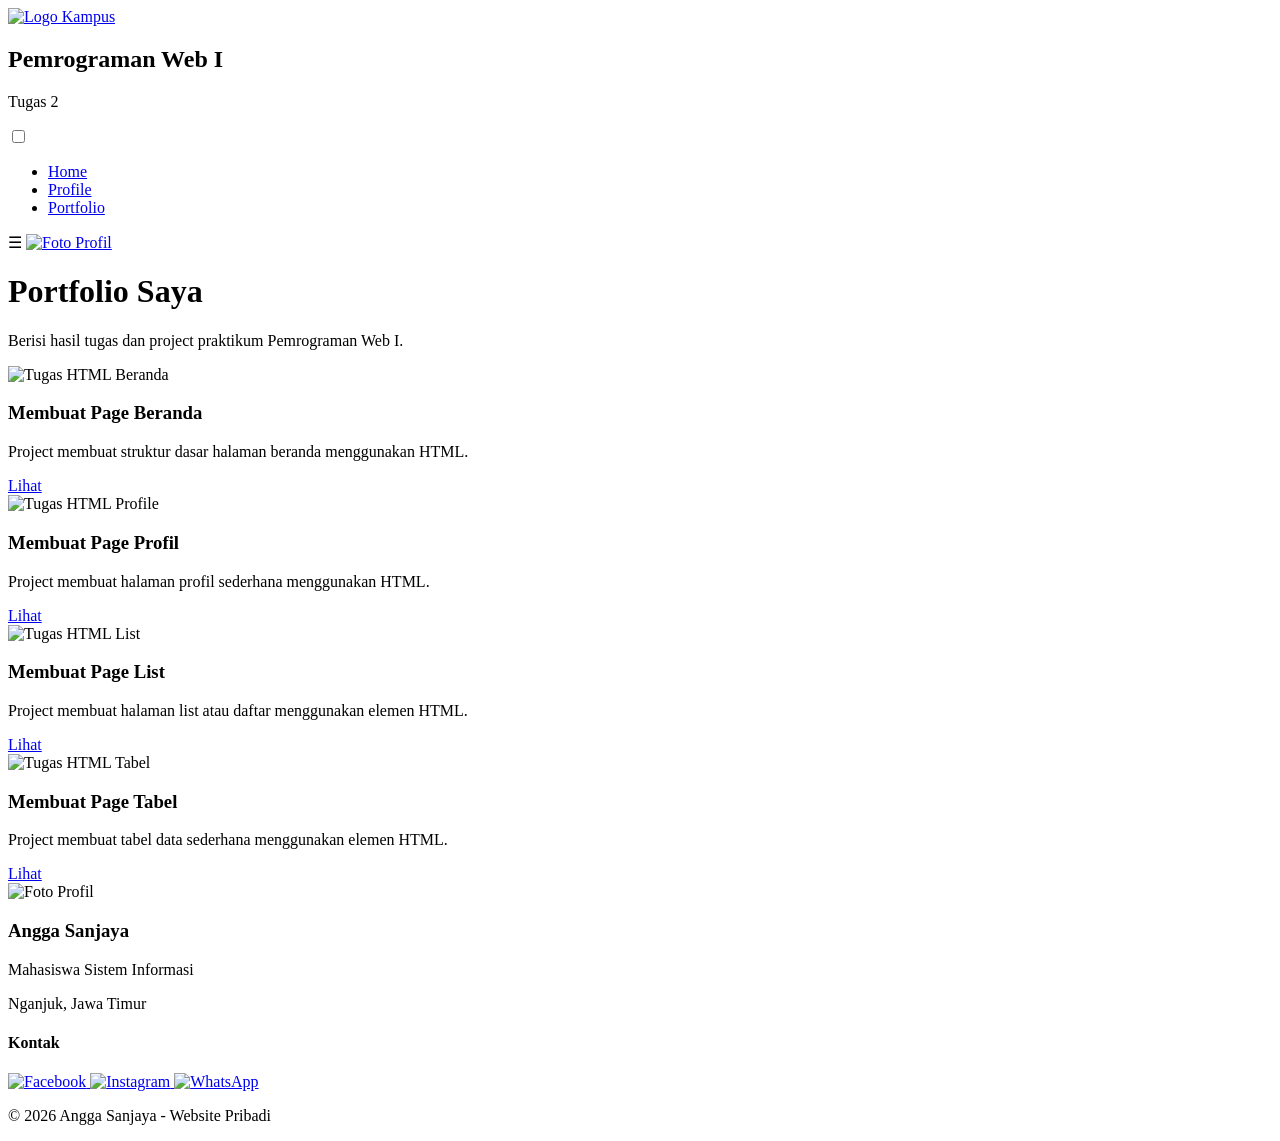
==== html/portfolio.html @ 547ad49d "Normalize portfolio filename, fix HTML links, and prepare repository for new GitHub origin" ====
<!DOCTYPE html>
<html lang="id">

<head>
    <meta charset="UTF-8">
    <meta name="viewport" content="width=device-width, initial-scale=1.0">
    <title>Portfolio</title>

    <!-- CSS -->
    <link rel="stylesheet" href="../css/styles.css">

    <!-- Icon Tab -->
    <link rel="icon" type="image/png" href="../img/logoITM.png">
</head>

<body>

    <!-- ================= NAVBAR ================= -->
    <nav class="navbar">
        <div class="logo-area">
            <a href="index.html">
                <img src="../img/logoITM.png" alt="Logo Kampus" class="logo">
            </a>

            <div class="logo-text">
                <h1>Pemrograman Web I</h1>
                <p>Tugas 2</p>
            </div>
        </div>

        <input type="checkbox" id="menu-toggle">

        <ul class="nav-menu">
            <li><a href="index.html">Home</a></li>
            <li><a href="profile.html">Profile</a></li>
            <li><a href="portfolio.html">Portfolio</a></li>
        </ul>

        <div class="nav-right">
            <label for="menu-toggle" class="hamburger">☰</label>
            <a href="profile.html">
                <img src="../img/me_BGbiru.jpg" alt="Foto Profil" class="profile">
            </a>
        </div>
    </nav>

    <!-- ================= PORTFOLIO CONTENT ================= -->
    <main class="portfolio-section">
        <div class="portfolio-header">
            <h1>Portfolio Saya</h1>
            <p>Berisi hasil tugas dan project praktikum Pemrograman Web I.</p>
        </div>

        <div class="portfolio-grid">

            <!-- Card 1 -->
            <div class="portfolio-card">
                <img src="../img/tugas1.png" alt="Tugas HTML Beranda">
                <div class="card-content">
                    <h3>Membuat Page Beranda</h3>
                    <p>Project membuat struktur dasar halaman beranda menggunakan HTML.</p>
                    <a href="#" class="card-btn">Lihat</a>
                </div>
            </div>

            <!-- Card 2 -->
            <div class="portfolio-card">
                <img src="../img/tugas2.png" alt="Tugas HTML Profile">
                <div class="card-content">
                    <h3>Membuat Page Profil</h3>
                    <p>Project membuat halaman profil sederhana menggunakan HTML.</p>
                    <a href="#" class="card-btn">Lihat</a>
                </div>
            </div>

            <!-- Card 3 -->
            <div class="portfolio-card">
                <img src="../img/tugas3.png" alt="Tugas HTML List">
                <div class="card-content">
                    <h3>Membuat Page List</h3>
                    <p>Project membuat halaman list atau daftar menggunakan elemen HTML.</p>
                    <a href="#" class="card-btn">Lihat</a>
                </div>
            </div>

            <!-- Card 4 -->
            <div class="portfolio-card">
                <img src="../img/tugas4.png" alt="Tugas HTML Tabel">
                <div class="card-content">
                    <h3>Membuat Page Tabel</h3>
                    <p>Project membuat tabel data sederhana menggunakan elemen HTML.</p>
                    <a href="#" class="card-btn">Lihat</a>
                </div>
            </div>

        </div>
    </main>

    <!-- ================= FOOTER ================= -->
    <footer class="footer">
        <div class="footer-content">
            <img src="../img/me_BGbiru.jpg" alt="Foto Profil" class="footer-profile">

            <h3>Angga Sanjaya</h3>
            <p>Mahasiswa Sistem Informasi</p>
            <p>Nganjuk, Jawa Timur</p>

            <div class="footer-social">
                <h4>Kontak</h4>

                <div class="social">
                    <a href="https://www.facebook.com/share/1EUaZshacR" target="_blank">
                        <img src="../icon/facebook.png" alt="Facebook">
                    </a>

                    <a href="https://www.instagram.com/sehzade_pasha30/" target="_blank">
                        <img src="../icon/instagram.png" alt="Instagram">
                    </a>

                    <a href="https://wa.me/6283821856361" target="_blank">
                        <img src="../icon/whatsapp.png" alt="WhatsApp">
                    </a>
                </div>
            </div>
        </div>

        <div class="footer-bottom">
            <p>© 2026 Angga Sanjaya - Website Pribadi</p>
        </div>
    </footer>

</body>

</html>
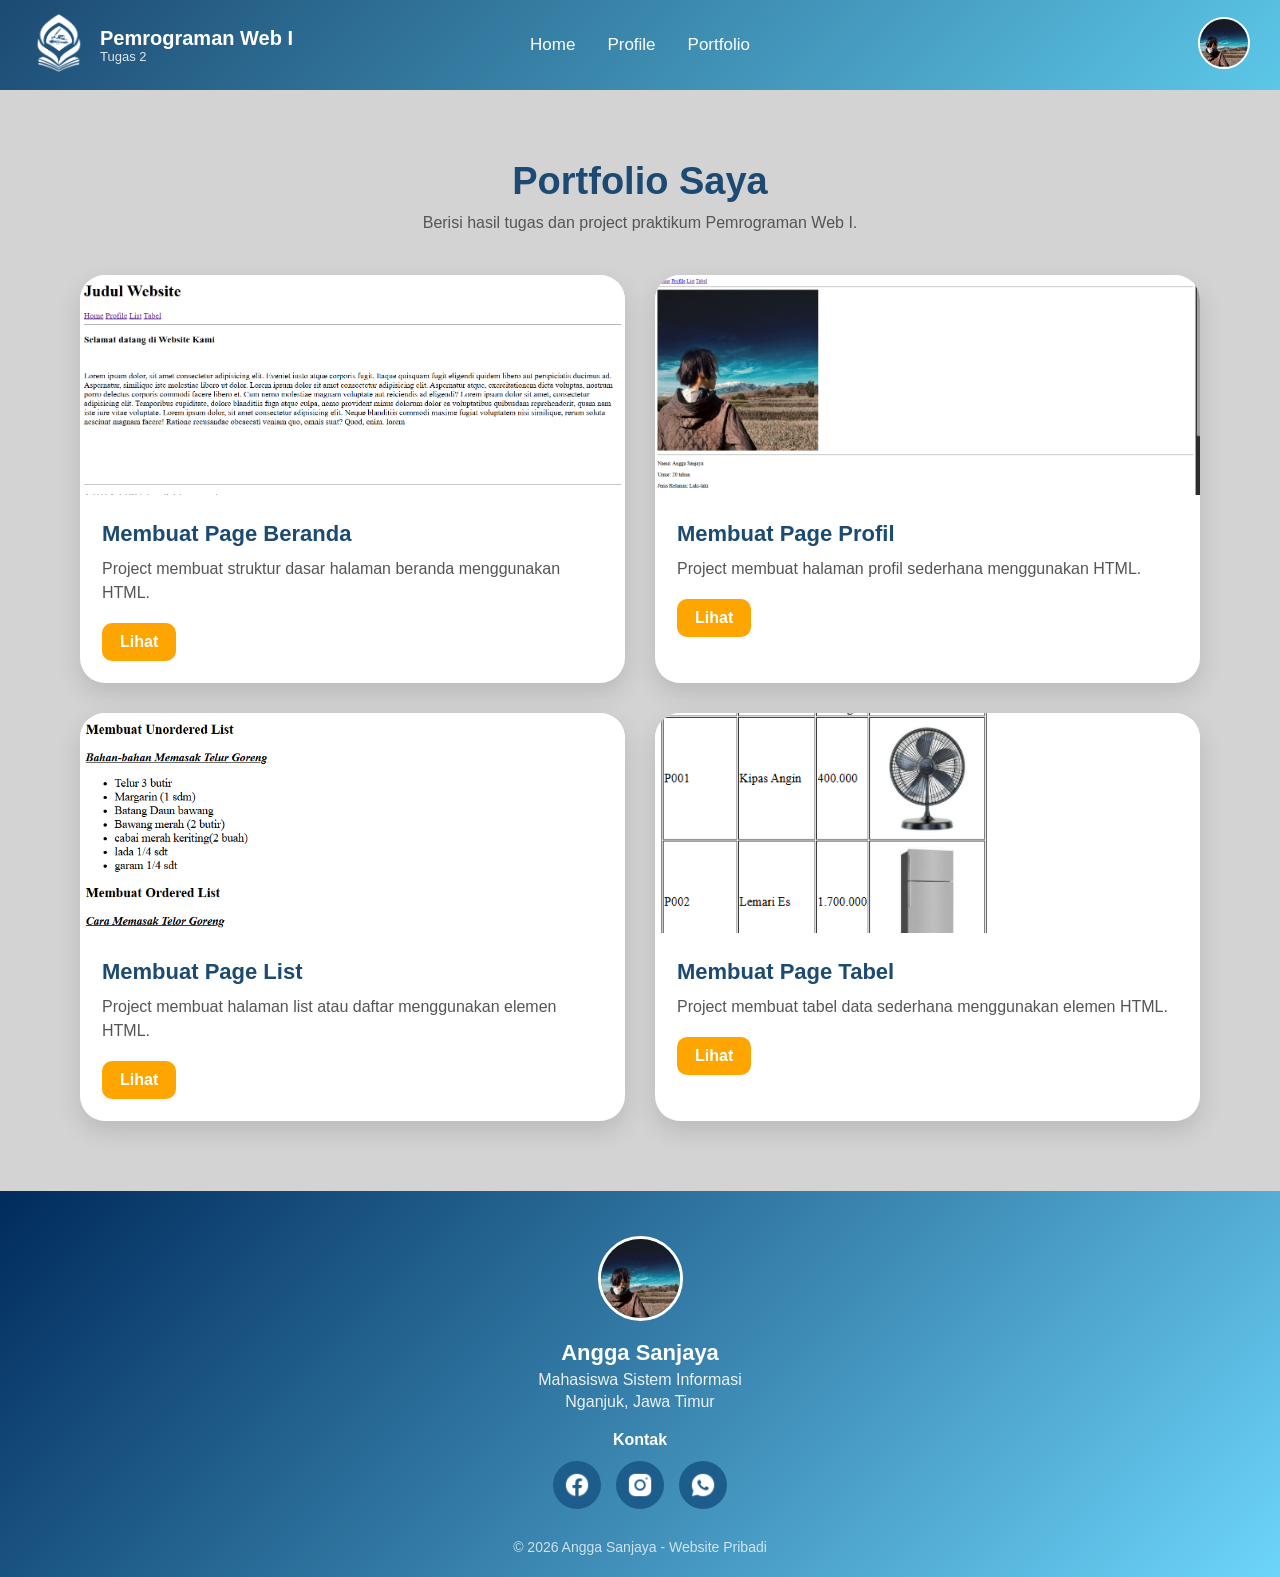
==== commit e25e0288: "Fix Vercel static deployment paths" ====
--- a/html/portfolio.html
+++ b/html/portfolio.html
@@ -7,10 +7,10 @@
     <title>Portfolio</title>
 
     <!-- CSS -->
-    <link rel="stylesheet" href="../css/styles.css">
+    <link rel="stylesheet" href="/css/styles.css">
 
     <!-- Icon Tab -->
-    <link rel="icon" type="image/png" href="../img/logoITM.png">
+    <link rel="icon" type="image/png" href="/img/logoITM.png">
 </head>
 
 <body>
@@ -19,7 +19,7 @@
     <nav class="navbar">
         <div class="logo-area">
             <a href="index.html">
-                <img src="../img/logoITM.png" alt="Logo Kampus" class="logo">
+                <img src="/img/logoITM.png" alt="Logo Kampus" class="logo">
             </a>
 
             <div class="logo-text">
@@ -37,9 +37,9 @@
         </ul>
 
         <div class="nav-right">
-            <label for="menu-toggle" class="hamburger">☰</label>
+            <label for="menu-toggle" class="hamburger">&#9776;</label>
             <a href="profile.html">
-                <img src="../img/me_BGbiru.jpg" alt="Foto Profil" class="profile">
+                <img src="/img/me_BGbiru.jpg" alt="Foto Profil" class="profile">
             </a>
         </div>
     </nav>
@@ -55,7 +55,7 @@
 
             <!-- Card 1 -->
             <div class="portfolio-card">
-                <img src="../img/tugas1.png" alt="Tugas HTML Beranda">
+                <img src="/img/tugas1.png" alt="Tugas HTML Beranda">
                 <div class="card-content">
                     <h3>Membuat Page Beranda</h3>
                     <p>Project membuat struktur dasar halaman beranda menggunakan HTML.</p>
@@ -65,7 +65,7 @@
 
             <!-- Card 2 -->
             <div class="portfolio-card">
-                <img src="../img/tugas2.png" alt="Tugas HTML Profile">
+                <img src="/img/tugas2.png" alt="Tugas HTML Profile">
                 <div class="card-content">
                     <h3>Membuat Page Profil</h3>
                     <p>Project membuat halaman profil sederhana menggunakan HTML.</p>
@@ -75,7 +75,7 @@
 
             <!-- Card 3 -->
             <div class="portfolio-card">
-                <img src="../img/tugas3.png" alt="Tugas HTML List">
+                <img src="/img/tugas3.png" alt="Tugas HTML List">
                 <div class="card-content">
                     <h3>Membuat Page List</h3>
                     <p>Project membuat halaman list atau daftar menggunakan elemen HTML.</p>
@@ -85,7 +85,7 @@
 
             <!-- Card 4 -->
             <div class="portfolio-card">
-                <img src="../img/tugas4.png" alt="Tugas HTML Tabel">
+                <img src="/img/tugas4.png" alt="Tugas HTML Tabel">
                 <div class="card-content">
                     <h3>Membuat Page Tabel</h3>
                     <p>Project membuat tabel data sederhana menggunakan elemen HTML.</p>
@@ -99,7 +99,7 @@
     <!-- ================= FOOTER ================= -->
     <footer class="footer">
         <div class="footer-content">
-            <img src="../img/me_BGbiru.jpg" alt="Foto Profil" class="footer-profile">
+            <img src="/img/me_BGbiru.jpg" alt="Foto Profil" class="footer-profile">
 
             <h3>Angga Sanjaya</h3>
             <p>Mahasiswa Sistem Informasi</p>
@@ -110,25 +110,25 @@
 
                 <div class="social">
                     <a href="https://www.facebook.com/share/1EUaZshacR" target="_blank">
-                        <img src="../icon/facebook.png" alt="Facebook">
+                        <img src="/icon/facebook.png" alt="Facebook">
                     </a>
 
                     <a href="https://www.instagram.com/sehzade_pasha30/" target="_blank">
-                        <img src="../icon/instagram.png" alt="Instagram">
+                        <img src="/icon/instagram.png" alt="Instagram">
                     </a>
 
                     <a href="https://wa.me/6283821856361" target="_blank">
-                        <img src="../icon/whatsapp.png" alt="WhatsApp">
+                        <img src="/icon/whatsapp.png" alt="WhatsApp">
                     </a>
                 </div>
             </div>
         </div>
 
         <div class="footer-bottom">
-            <p>© 2026 Angga Sanjaya - Website Pribadi</p>
+            <p>&copy; 2026 Angga Sanjaya - Website Pribadi</p>
         </div>
     </footer>
 
 </body>
 
-</html>+</html>
--- a/css/styles.css
+++ b/css/styles.css
@@ -0,0 +1,660 @@
+/* ================= RESET ================= */
+* {
+    margin: 0;
+    padding: 0;
+    box-sizing: border-box;
+}
+
+html {
+    scroll-behavior: smooth;
+}
+
+body {
+    font-family: 'Poppins', Arial, sans-serif;
+    background-color: #f6f6f8;
+}
+
+/* ================= NAVBAR ================= */
+.navbar {
+    position: relative;
+    display: grid;
+    grid-template-columns: 1fr auto 1fr;
+    align-items: center;
+    background: linear-gradient(135deg, #1c4a73, #5cc7e8);
+    padding: 14px 30px;
+    min-height: 90px;
+    z-index: 1000;
+}
+
+/* kiri navbar */
+.logo-area {
+    justify-self: start;
+    display: flex;
+    align-items: center;
+    gap: 12px;
+}
+
+.logo {
+    width: 58px;
+    height: 58px;
+    object-fit: contain;
+}
+
+.logo-text h1 {
+    font-size: 20px;
+    color: white;
+    line-height: 1.1;
+}
+
+.logo-text p {
+    font-size: 13px;
+    color: white;
+    opacity: 0.85;
+}
+
+/* menu tengah */
+.nav-menu {
+    justify-self: center;
+    display: flex;
+    align-items: center;
+    list-style: none;
+    gap: 32px;
+}
+
+.nav-menu a {
+    color: white;
+    text-decoration: none;
+    font-size: 17px;
+    font-weight: 500;
+    transition: 0.3s;
+}
+
+.nav-menu a:hover {
+    color: orange;
+}
+
+/* kanan navbar */
+.nav-right {
+    justify-self: end;
+    display: flex;
+    align-items: center;
+    gap: 12px;
+}
+
+.profile {
+    width: 52px;
+    height: 52px;
+    min-width: 52px;
+    border-radius: 50%;
+    object-fit: cover;
+    border: 2px solid white;
+}
+
+#menu-toggle {
+    display: none;
+}
+
+.hamburger {
+    display: none;
+    font-size: 30px;
+    color: white;
+    cursor: pointer;
+}
+
+/* ================= HERO / HOME ================= */
+.hero {
+    min-height: 100vh;
+    background: url('../img/kolasefotoku_landscape.jpeg') center/cover no-repeat;
+    display: flex;
+    align-items: center;
+    padding: 60px;
+    color: white;
+    position: relative;
+}
+
+.hero::before {
+    content: "";
+    position: absolute;
+    inset: 0;
+    background: rgba(0, 0, 0, 0.5);
+}
+
+.hero-text {
+    position: relative;
+    max-width: 520px;
+}
+
+.hero h1 {
+    font-size: 48px;
+    line-height: 1.1;
+    margin-bottom: 12px;
+}
+
+.hero p {
+    margin-bottom: 15px;
+    line-height: 1.5;
+}
+
+.caption {
+    font-size: 13px;
+    opacity: 0.8;
+    font-style: italic;
+}
+
+.btn {
+    display: inline-block;
+    background: linear-gradient(135deg, rgb(195, 127, 0), rgb(215, 173, 17));
+    padding: 12px 22px;
+    color: white;
+    text-decoration: none;
+    border-radius: 8px;
+    font-size: 18px;
+    font-weight: bold;
+    transition: 0.3s;
+}
+
+.btn:hover {
+    background: #e69500;
+    transform: translateY(-3px);
+    box-shadow: 0 6px 15px rgba(0, 0, 0, 0.25);
+}
+
+.btn:active {
+    transform: scale(0.95);
+}
+
+/* ================= PROFIL ================= */
+.profil-section {
+    min-height: 100vh;
+    background-color: #d3d3d3;
+    display: grid;
+    grid-template-columns: 42% 58%;
+    gap: 35px;
+    padding: 70px 80px 100px;
+    align-items: center;
+}
+
+.profil-card-left {
+    width: 100%;
+    max-width: 420px;
+    height: 560px;
+    margin: auto;
+    border-radius: 35px;
+    position: relative;
+}
+
+.video-box {
+    width: 100%;
+    height: 100%;
+    border-radius: 35px;
+    overflow: hidden;
+    background-color: #111;
+    box-shadow: 0 10px 25px rgba(0, 0, 0, 0.25);
+}
+
+.video-box video,
+.video-box img {
+    width: 100%;
+    height: 100%;
+    object-fit: cover;
+}
+
+.foto-profil {
+    position: absolute;
+    left: 50%;
+    bottom: -55px;
+    transform: translateX(-50%);
+    width: 125px;
+    height: 125px;
+    border-radius: 50%;
+    border: 8px solid #d3d3d3;
+    object-fit: cover;
+    background-color: white;
+}
+
+.profil-card-right {
+    width: 100%;
+    min-height: 560px;
+    background: white;
+    border-radius: 35px;
+    padding: 45px 55px;
+    box-shadow: 0 10px 25px rgba(0, 0, 0, 0.12);
+}
+
+.profil-card-right h1 {
+    font-size: 36px;
+    color: #1c4a73;
+    margin-bottom: 8px;
+}
+
+.subtitle {
+    color: #666;
+    margin-bottom: 30px;
+}
+
+.profil-card-right p {
+    margin-bottom: 14px;
+    font-size: 16px;
+    line-height: 1.6;
+}
+
+.profil-card-right b {
+    display: inline-block;
+    width: 140px;
+    color: #1c4a73;
+}
+
+.deskripsi {
+    margin-top: 28px;
+    padding: 20px;
+    background-color: #f4f8fb;
+    border-left: 5px solid #1c4a73;
+    border-radius: 15px;
+    line-height: 1.7;
+    text-align: justify;
+}
+
+/* ================= PORTFOLIO ================= */
+.portfolio-section {
+    min-height: 100vh;
+    background-color: #d3d3d3;
+    padding: 70px 80px;
+}
+
+.portfolio-header {
+    text-align: center;
+    margin-bottom: 40px;
+}
+
+.portfolio-header h1 {
+    font-size: 38px;
+    color: #1c4a73;
+}
+
+.portfolio-header p {
+    color: #555;
+    margin-top: 8px;
+    line-height: 1.5;
+}
+
+.portfolio-grid {
+    display: grid;
+    grid-template-columns: repeat(2, 1fr);
+    gap: 30px;
+}
+
+.portfolio-card {
+    background: white;
+    border-radius: 25px;
+    overflow: hidden;
+    box-shadow: 0 10px 25px rgba(0, 0, 0, 0.12);
+    transition: 0.3s;
+}
+
+.portfolio-card:hover {
+    transform: translateY(-8px);
+}
+
+.portfolio-card img {
+    width: 100%;
+    height: 220px;
+    object-fit: cover;
+}
+
+.card-content {
+    padding: 22px;
+}
+
+.card-content h3 {
+    margin-bottom: 10px;
+    color: #1c4a73;
+    font-size: 22px;
+}
+
+.card-content p {
+    margin-bottom: 18px;
+    color: #555;
+    line-height: 1.5;
+}
+
+.card-btn {
+    display: inline-block;
+    background-color: orange;
+    color: white;
+    padding: 10px 18px;
+    border-radius: 10px;
+    text-decoration: none;
+    font-weight: bold;
+    transition: 0.3s;
+}
+
+.card-btn:hover {
+    background-color: #e69500;
+    transform: translateY(-2px);
+}
+
+/* ================= FOOTER ================= */
+.footer {
+    background: linear-gradient(135deg, #002b5c, rgb(109, 213, 250));
+    color: white;
+    text-align: center;
+    padding: 45px 20px 22px;
+}
+
+.footer-content {
+    max-width: 500px;
+    margin: auto;
+}
+
+.footer-profile {
+    width: 85px;
+    height: 85px;
+    border-radius: 50%;
+    object-fit: cover;
+    border: 3px solid white;
+    margin-bottom: 15px;
+}
+
+.footer-content h3 {
+    margin-bottom: 5px;
+    font-size: 22px;
+}
+
+.footer-content p {
+    margin: 4px 0;
+    opacity: 0.9;
+}
+
+.footer-social {
+    margin-top: 20px;
+}
+
+.footer-social h4 {
+    margin-bottom: 12px;
+}
+
+.social {
+    display: flex;
+    justify-content: center;
+    gap: 15px;
+}
+
+.social a {
+    width: 48px;
+    height: 48px;
+    background-color: #1c5d8c;
+    display: flex;
+    justify-content: center;
+    align-items: center;
+    border-radius: 50px;
+    transition: 0.3s;
+}
+
+.social a:hover {
+    background-color: orange;
+    transform: translateY(-3px);
+}
+
+.social img {
+    width: 28px;
+    height: 28px;
+    object-fit: contain;
+}
+
+.footer-bottom {
+    margin-top: 30px;
+    font-size: 14px;
+    opacity: 0.75;
+}
+
+/* ================= RESPONSIVE TABLET ================= */
+@media (max-width: 900px) {
+    .navbar {
+        grid-template-columns: 1fr auto;
+        min-height: 82px;
+        padding: 12px 24px;
+    }
+
+    .nav-menu {
+        display: none;
+        position: absolute;
+        top: 82px;
+        right: 24px;
+        left: auto;
+        transform: none;
+        background-color: #1c4a73;
+        flex-direction: column;
+        align-items: flex-start;
+        gap: 18px;
+        padding: 20px 30px;
+        border-radius: 15px;
+        box-shadow: 0 8px 20px rgba(0, 0, 0, 0.2);
+        z-index: 999;
+    }
+
+    #menu-toggle:checked~.nav-menu {
+        display: flex;
+    }
+
+    .hamburger {
+        display: block;
+    }
+
+    .logo-text h1 {
+        font-size: 17px;
+    }
+
+    .logo-text p {
+        font-size: 12px;
+    }
+
+    .hero {
+        min-height: 80vh;
+        padding: 45px 30px;
+    }
+
+    .hero h1 {
+        font-size: 38px;
+    }
+
+    .profil-section {
+        grid-template-columns: 1fr;
+        padding: 60px 35px 110px;
+    }
+
+    .profil-card-left {
+        max-width: 380px;
+        height: 520px;
+    }
+
+    .profil-card-right {
+        padding: 35px;
+    }
+
+    .portfolio-section {
+        padding: 55px 35px;
+    }
+
+    .portfolio-grid {
+        grid-template-columns: 1fr;
+    }
+}
+
+/* ================= RESPONSIVE HP ================= */
+@media (max-width: 480px) {
+    .navbar {
+        padding: 10px 14px;
+        min-height: 72px;
+    }
+
+    .logo-area {
+        gap: 8px;
+    }
+
+    .logo {
+        width: 42px;
+        height: 42px;
+    }
+
+    .logo-text h1 {
+        font-size: 13px;
+    }
+
+    .logo-text p {
+        font-size: 10px;
+    }
+
+    .nav-right {
+        gap: 8px;
+    }
+
+    .hamburger {
+        font-size: 24px;
+    }
+
+    .profile {
+        width: 38px;
+        height: 38px;
+        min-width: 38px;
+    }
+
+    .nav-menu {
+        top: 72px;
+        right: 12px;
+        padding: 18px 24px;
+    }
+
+    .hero {
+        min-height: 75vh;
+        padding: 40px 20px;
+    }
+
+    .hero h1 {
+        font-size: 29px;
+    }
+
+    .hero p {
+        font-size: 14px;
+    }
+
+    .caption {
+        font-size: 12px;
+    }
+
+    .btn {
+        font-size: 14px;
+        padding: 10px 16px;
+    }
+
+    .profil-section {
+        padding: 40px 20px 100px;
+    }
+
+    .profil-card-left {
+        height: 460px;
+        border-radius: 25px;
+    }
+
+    .video-box {
+        border-radius: 25px;
+    }
+
+    .foto-profil {
+        width: 105px;
+        height: 105px;
+        bottom: -45px;
+    }
+
+    .profil-card-right {
+        border-radius: 25px;
+        padding: 25px 22px;
+        min-height: auto;
+    }
+
+    .profil-card-right h1 {
+        font-size: 28px;
+    }
+
+    .profil-card-right p {
+        font-size: 14px;
+    }
+
+    .profil-card-right b {
+        width: 110px;
+    }
+
+    .deskripsi {
+        padding: 16px;
+        font-size: 14px;
+    }
+
+    .portfolio-section {
+        padding: 40px 20px;
+    }
+
+    .portfolio-header h1 {
+        font-size: 30px;
+    }
+
+    .portfolio-header p {
+        font-size: 14px;
+    }
+
+    .portfolio-card img {
+        height: 170px;
+    }
+
+    .card-content {
+        padding: 18px;
+    }
+
+    .card-content h3 {
+        font-size: 19px;
+    }
+
+    .card-content p {
+        font-size: 14px;
+    }
+
+    .card-btn {
+        font-size: 14px;
+        padding: 9px 15px;
+    }
+
+    .footer {
+        padding: 38px 18px 20px;
+    }
+}
+
+/* ================= HP SANGAT KECIL ================= */
+@media (max-width: 320px) {
+    .logo-text h1 {
+        font-size: 11px;
+    }
+
+    .logo-text p {
+        font-size: 9px;
+    }
+
+    .profile {
+        width: 32px;
+        height: 32px;
+        min-width: 32px;
+    }
+
+    .hamburger {
+        font-size: 22px;
+    }
+
+    .hero h1 {
+        font-size: 25px;
+    }
+
+    .portfolio-section {
+        padding: 30px 12px;
+    }
+
+    .portfolio-card {
+        border-radius: 18px;
+    }
+}
